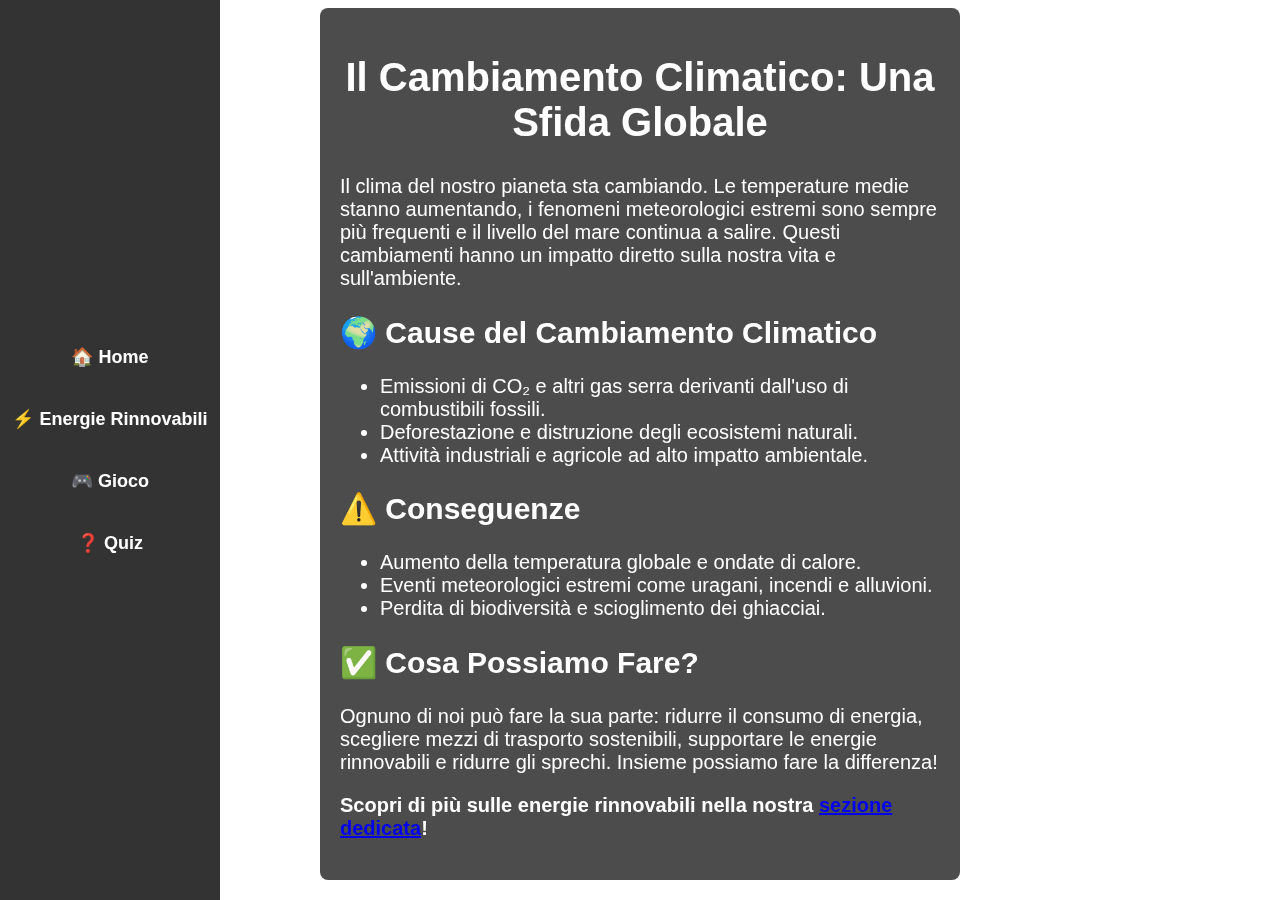
==== index.html @ b949a838 "all" ====
<!DOCTYPE html>
<html lang="it">
<head>
    <meta charset="UTF-8">
    <meta name="viewport" content="width=device-width, initial-scale=1.0">
    <title>Home - Cambiamento Climatico</title>
    <link rel="stylesheet" href="styles.css">
</head>
<body>

    <!-- Background Video -->
    <div id="video-container">
        <video autoplay muted loop id="background-video">
            <source src="media/background.mp4" type="video/mp4">
            Il tuo browser non supporta il tag video.
        </video>
    </div>

    <!-- Sidebar Navigation -->
    <nav id="sidebar">
        <ul>
            <li><a href="index.html">🏠 Home</a></li>
            <li><a href="renewables.html">⚡ Energie Rinnovabili</a></li>
            <li><a href="game.html">🎮 Gioco</a></li>
            <li><a href="quiz.html">❓ Quiz</a></li>
        </ul>
    </nav>

    <!-- Page Content -->
    <div id="content">
        <h1>Il Cambiamento Climatico: Una Sfida Globale</h1>
        <p>Il clima del nostro pianeta sta cambiando. Le temperature medie stanno aumentando, i fenomeni meteorologici estremi sono sempre più frequenti e il livello del mare continua a salire. Questi cambiamenti hanno un impatto diretto sulla nostra vita e sull'ambiente.</p>

        <h2>🌍 Cause del Cambiamento Climatico</h2>
        <ul>
            <li>Emissioni di CO₂ e altri gas serra derivanti dall'uso di combustibili fossili.</li>
            <li>Deforestazione e distruzione degli ecosistemi naturali.</li>
            <li>Attività industriali e agricole ad alto impatto ambientale.</li>
        </ul>

        <h2>⚠️ Conseguenze</h2>
        <ul>
            <li>Aumento della temperatura globale e ondate di calore.</li>
            <li>Eventi meteorologici estremi come uragani, incendi e alluvioni.</li>
            <li>Perdita di biodiversità e scioglimento dei ghiacciai.</li>
        </ul>

        <h2>✅ Cosa Possiamo Fare?</h2>
        <p>Ognuno di noi può fare la sua parte: ridurre il consumo di energia, scegliere mezzi di trasporto sostenibili, supportare le energie rinnovabili e ridurre gli sprechi. Insieme possiamo fare la differenza!</p>

        <p><strong>Scopri di più sulle energie rinnovabili nella nostra <a href="renewables.html">sezione dedicata</a>!</strong></p>
    </div>

</body>
</html>
---- styles.css ----
/* Background Video */
#video-container {
    position: fixed;
    top: 0;
    left: 0;
    width: 100vw;
    height: 100vh;
    overflow: hidden;
    z-index: -1;
}

#background-video {
    position: absolute;
    top: 0;
    left: 0;
    width: 100%;
    height: 100%;
    object-fit: cover;
    filter: brightness(50%);
}

/* Sidebar Navigation */
#sidebar {
    position: fixed;
    top: 0;
    left: 0;
    width: 220px;
    height: 100%;
    background: rgba(0, 0, 0, 0.8);
    display: flex;
    flex-direction: column;
    justify-content: center;
}

#sidebar ul {
    list-style: none;
    padding: 0;
    margin: 0;
    text-align: center;
}

#sidebar ul li {
    margin: 20px 0;
}

#sidebar ul li a {
    color: white;
    text-decoration: none;
    font-size: 18px;
    font-weight: bold;
    display: block;
    padding: 10px;
    transition: 0.3s;
}

#sidebar ul li a:hover {
    background: rgba(255, 255, 255, 0.2);
    border-radius: 5px;
}

/* Page Content */
#content {
    margin-left: 240px;
    padding: 50px;
    color: white;
    font-size: 20px;
}

body {
    font-family: Arial, sans-serif;
    color: white;
}

#content {
    position: relative;
    z-index: 1;
    padding: 20px;
    background-color: rgba(0, 0, 0, 0.7); /* Sfondo scuro per la leggibilità */
    border-radius: 8px;
    max-width: 600px;
    margin: auto;
}

.question {
    margin-bottom: 20px;
}

h1 {
    text-align: center;
    margin-bottom: 30px;
}

h3 {
    margin-bottom: 10px;
}

label {
    display: block;
    margin-left: 20px;
    font-size: 18px;
}

button {
    display: block;
    margin: 20px auto;
    padding: 10px 20px;
    font-size: 16px;
    background-color: #4CAF50; /* Verde */
    color: white;
    border: none;
    border-radius: 5px;
    cursor: pointer;
}

button:hover {
    background-color: #45a049; /* Verde scuro */
}

#result {
    text-align: center;
    font-size: 20px;
    margin-top: 20px;
}
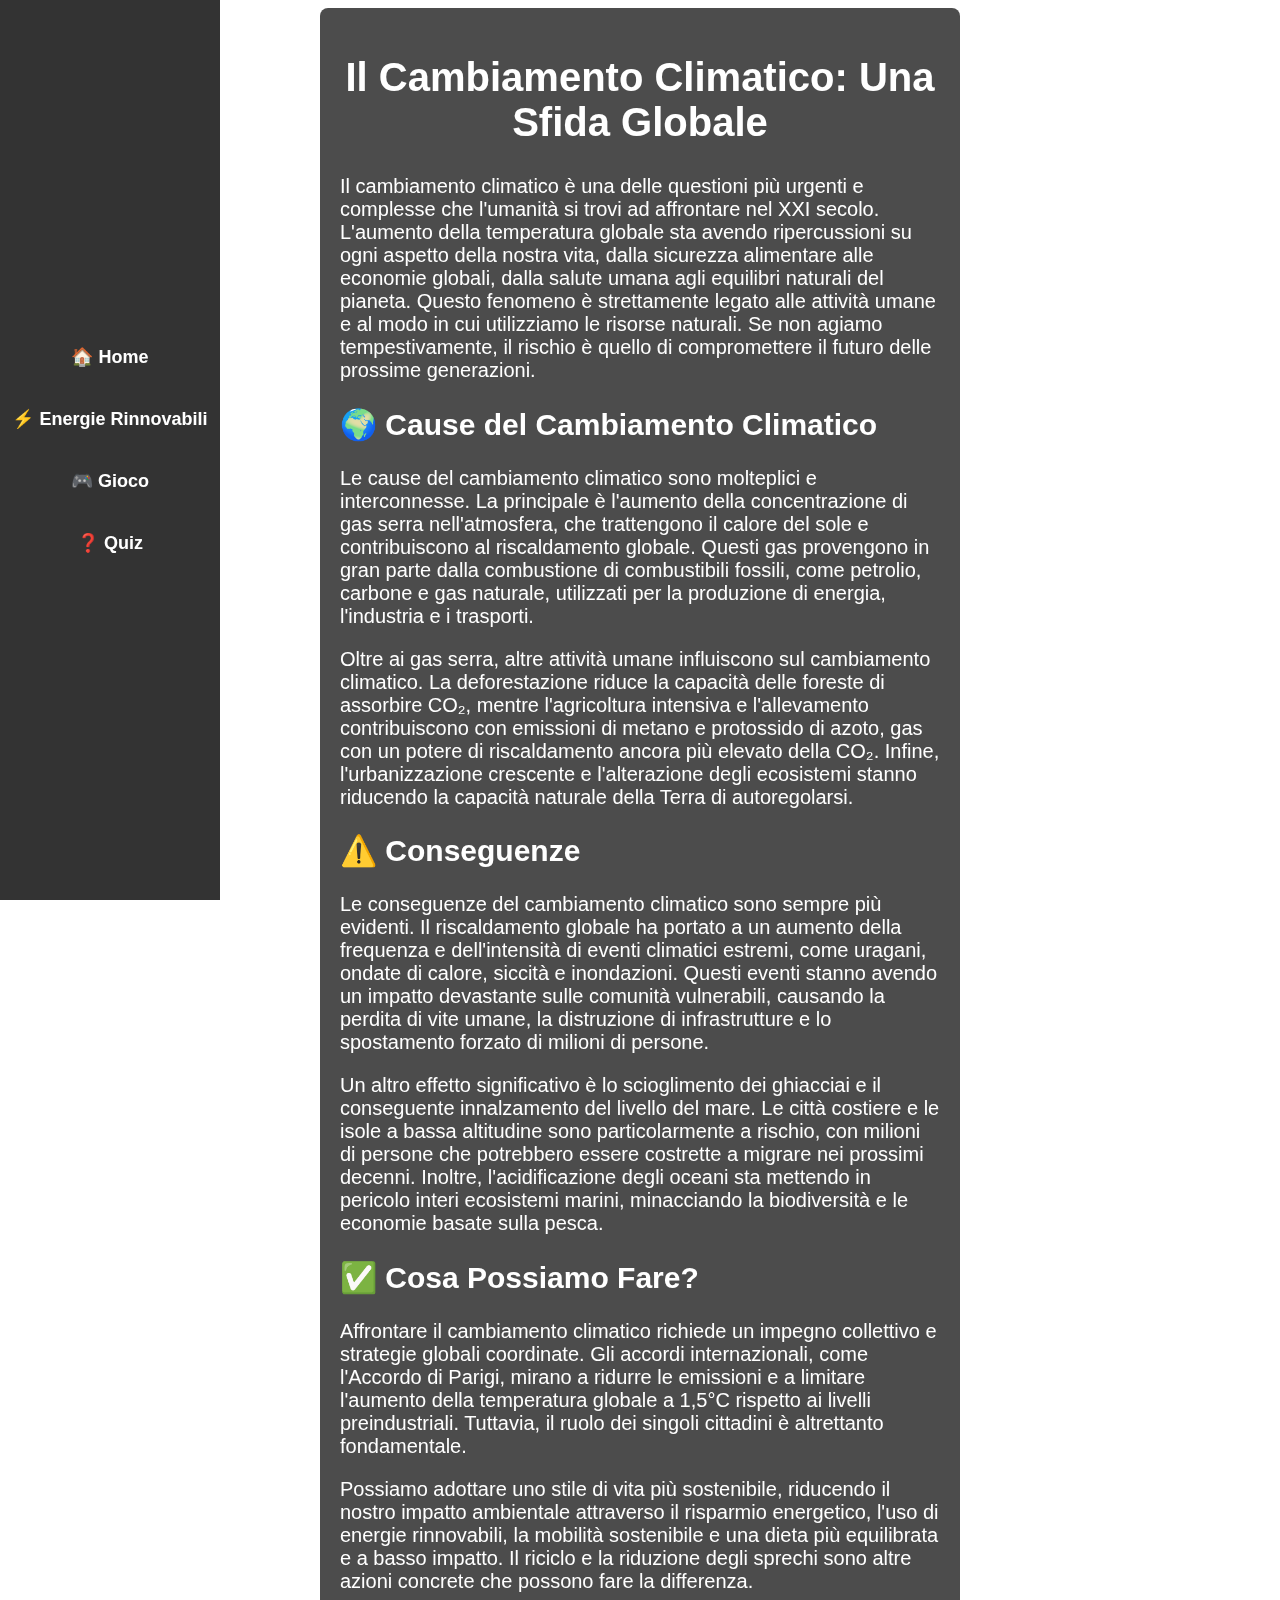
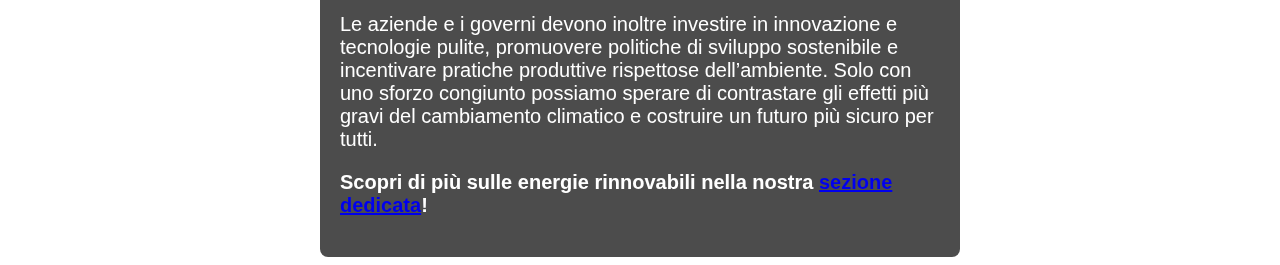
==== commit 864224ec: "Update index.html" ====
--- a/index.html
+++ b/index.html
@@ -1,55 +1,48 @@
-<!DOCTYPE html>
-<html lang="it">
+<!DOCTYPE html><html lang="it">
 <head>
     <meta charset="UTF-8">
     <meta name="viewport" content="width=device-width, initial-scale=1.0">
     <title>Home - Cambiamento Climatico</title>
     <link rel="stylesheet" href="styles.css">
 </head>
-<body>
+<body><!-- Background Video -->
+<div id="video-container">
+    <video autoplay muted loop id="background-video">
+        <source src="media/background.mp4" type="video/mp4">
+        Il tuo browser non supporta il tag video.
+    </video>
+</div>
 
-    <!-- Background Video -->
-    <div id="video-container">
-        <video autoplay muted loop id="background-video">
-            <source src="media/background.mp4" type="video/mp4">
-            Il tuo browser non supporta il tag video.
-        </video>
-    </div>
+<!-- Sidebar Navigation -->
+<nav id="sidebar">
+    <ul>
+        <li><a href="index.html">🏠 Home</a></li>
+        <li><a href="renewables.html">⚡ Energie Rinnovabili</a></li>
+        <li><a href="game.html">🎮 Gioco</a></li>
+        <li><a href="quiz.html">❓ Quiz</a></li>
+    </ul>
+</nav>
 
-    <!-- Sidebar Navigation -->
-    <nav id="sidebar">
-        <ul>
-            <li><a href="index.html">🏠 Home</a></li>
-            <li><a href="renewables.html">⚡ Energie Rinnovabili</a></li>
-            <li><a href="game.html">🎮 Gioco</a></li>
-            <li><a href="quiz.html">❓ Quiz</a></li>
-        </ul>
-    </nav>
+<!-- Page Content -->
+<div id="content">
+    <h1>Il Cambiamento Climatico: Una Sfida Globale</h1>
+    <p>Il cambiamento climatico è una delle questioni più urgenti e complesse che l'umanità si trovi ad affrontare nel XXI secolo. L'aumento della temperatura globale sta avendo ripercussioni su ogni aspetto della nostra vita, dalla sicurezza alimentare alle economie globali, dalla salute umana agli equilibri naturali del pianeta. Questo fenomeno è strettamente legato alle attività umane e al modo in cui utilizziamo le risorse naturali. Se non agiamo tempestivamente, il rischio è quello di compromettere il futuro delle prossime generazioni.</p>
 
-    <!-- Page Content -->
-    <div id="content">
-        <h1>Il Cambiamento Climatico: Una Sfida Globale</h1>
-        <p>Il clima del nostro pianeta sta cambiando. Le temperature medie stanno aumentando, i fenomeni meteorologici estremi sono sempre più frequenti e il livello del mare continua a salire. Questi cambiamenti hanno un impatto diretto sulla nostra vita e sull'ambiente.</p>
+    <h2>🌍 Cause del Cambiamento Climatico</h2>
+    <p>Le cause del cambiamento climatico sono molteplici e interconnesse. La principale è l'aumento della concentrazione di gas serra nell'atmosfera, che trattengono il calore del sole e contribuiscono al riscaldamento globale. Questi gas provengono in gran parte dalla combustione di combustibili fossili, come petrolio, carbone e gas naturale, utilizzati per la produzione di energia, l'industria e i trasporti. </p>
+    <p>Oltre ai gas serra, altre attività umane influiscono sul cambiamento climatico. La deforestazione riduce la capacità delle foreste di assorbire CO₂, mentre l'agricoltura intensiva e l'allevamento contribuiscono con emissioni di metano e protossido di azoto, gas con un potere di riscaldamento ancora più elevato della CO₂. Infine, l'urbanizzazione crescente e l'alterazione degli ecosistemi stanno riducendo la capacità naturale della Terra di autoregolarsi.</p>
 
-        <h2>🌍 Cause del Cambiamento Climatico</h2>
-        <ul>
-            <li>Emissioni di CO₂ e altri gas serra derivanti dall'uso di combustibili fossili.</li>
-            <li>Deforestazione e distruzione degli ecosistemi naturali.</li>
-            <li>Attività industriali e agricole ad alto impatto ambientale.</li>
-        </ul>
-
-        <h2>⚠️ Conseguenze</h2>
-        <ul>
-            <li>Aumento della temperatura globale e ondate di calore.</li>
-            <li>Eventi meteorologici estremi come uragani, incendi e alluvioni.</li>
-            <li>Perdita di biodiversità e scioglimento dei ghiacciai.</li>
-        </ul>
-
-        <h2>✅ Cosa Possiamo Fare?</h2>
-        <p>Ognuno di noi può fare la sua parte: ridurre il consumo di energia, scegliere mezzi di trasporto sostenibili, supportare le energie rinnovabili e ridurre gli sprechi. Insieme possiamo fare la differenza!</p>
-
-        <p><strong>Scopri di più sulle energie rinnovabili nella nostra <a href="renewables.html">sezione dedicata</a>!</strong></p>
-    </div>
+    <h2>⚠️ Conseguenze</h2>
+    <p>Le conseguenze del cambiamento climatico sono sempre più evidenti. Il riscaldamento globale ha portato a un aumento della frequenza e dell'intensità di eventi climatici estremi, come uragani, ondate di calore, siccità e inondazioni. Questi eventi stanno avendo un impatto devastante sulle comunità vulnerabili, causando la perdita di vite umane, la distruzione di infrastrutture e lo spostamento forzato di milioni di persone.</p>
+    <p>Un altro effetto significativo è lo scioglimento dei ghiacciai e il conseguente innalzamento del livello del mare. Le città costiere e le isole a bassa altitudine sono particolarmente a rischio, con milioni di persone che potrebbero essere costrette a migrare nei prossimi decenni. Inoltre, l'acidificazione degli oceani sta mettendo in pericolo interi ecosistemi marini, minacciando la biodiversità e le economie basate sulla pesca.</p>
+    
+    <h2>✅ Cosa Possiamo Fare?</h2>
+    <p>Affrontare il cambiamento climatico richiede un impegno collettivo e strategie globali coordinate. Gli accordi internazionali, come l'Accordo di Parigi, mirano a ridurre le emissioni e a limitare l'aumento della temperatura globale a 1,5°C rispetto ai livelli preindustriali. Tuttavia, il ruolo dei singoli cittadini è altrettanto fondamentale. </p>
+    <p>Possiamo adottare uno stile di vita più sostenibile, riducendo il nostro impatto ambientale attraverso il risparmio energetico, l'uso di energie rinnovabili, la mobilità sostenibile e una dieta più equilibrata e a basso impatto. Il riciclo e la riduzione degli sprechi sono altre azioni concrete che possono fare la differenza.</p>
+    <p>Le aziende e i governi devono inoltre investire in innovazione e tecnologie pulite, promuovere politiche di sviluppo sostenibile e incentivare pratiche produttive rispettose dell’ambiente. Solo con uno sforzo congiunto possiamo sperare di contrastare gli effetti più gravi del cambiamento climatico e costruire un futuro più sicuro per tutti.</p>
+    
+    <p><strong>Scopri di più sulle energie rinnovabili nella nostra <a href="renewables.html">sezione dedicata</a>!</strong></p>
+</div>
 
 </body>
 </html>
